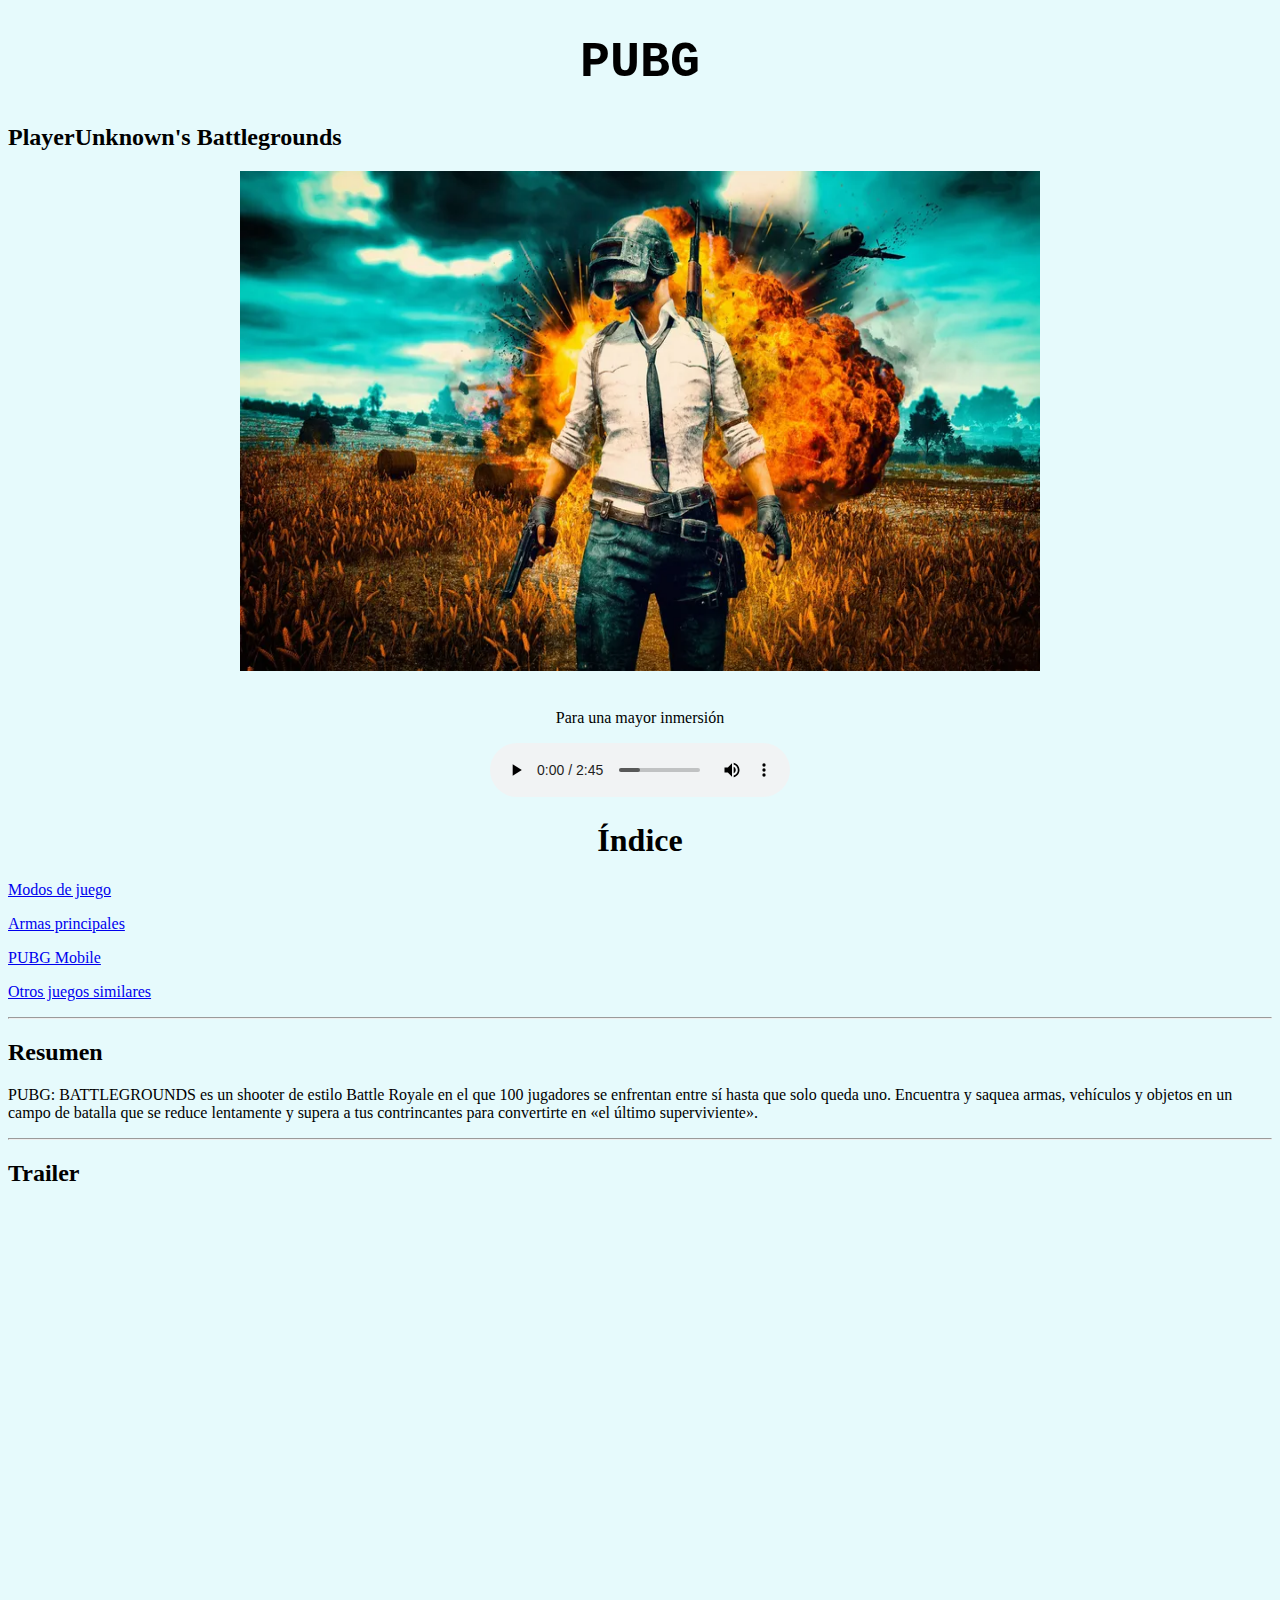
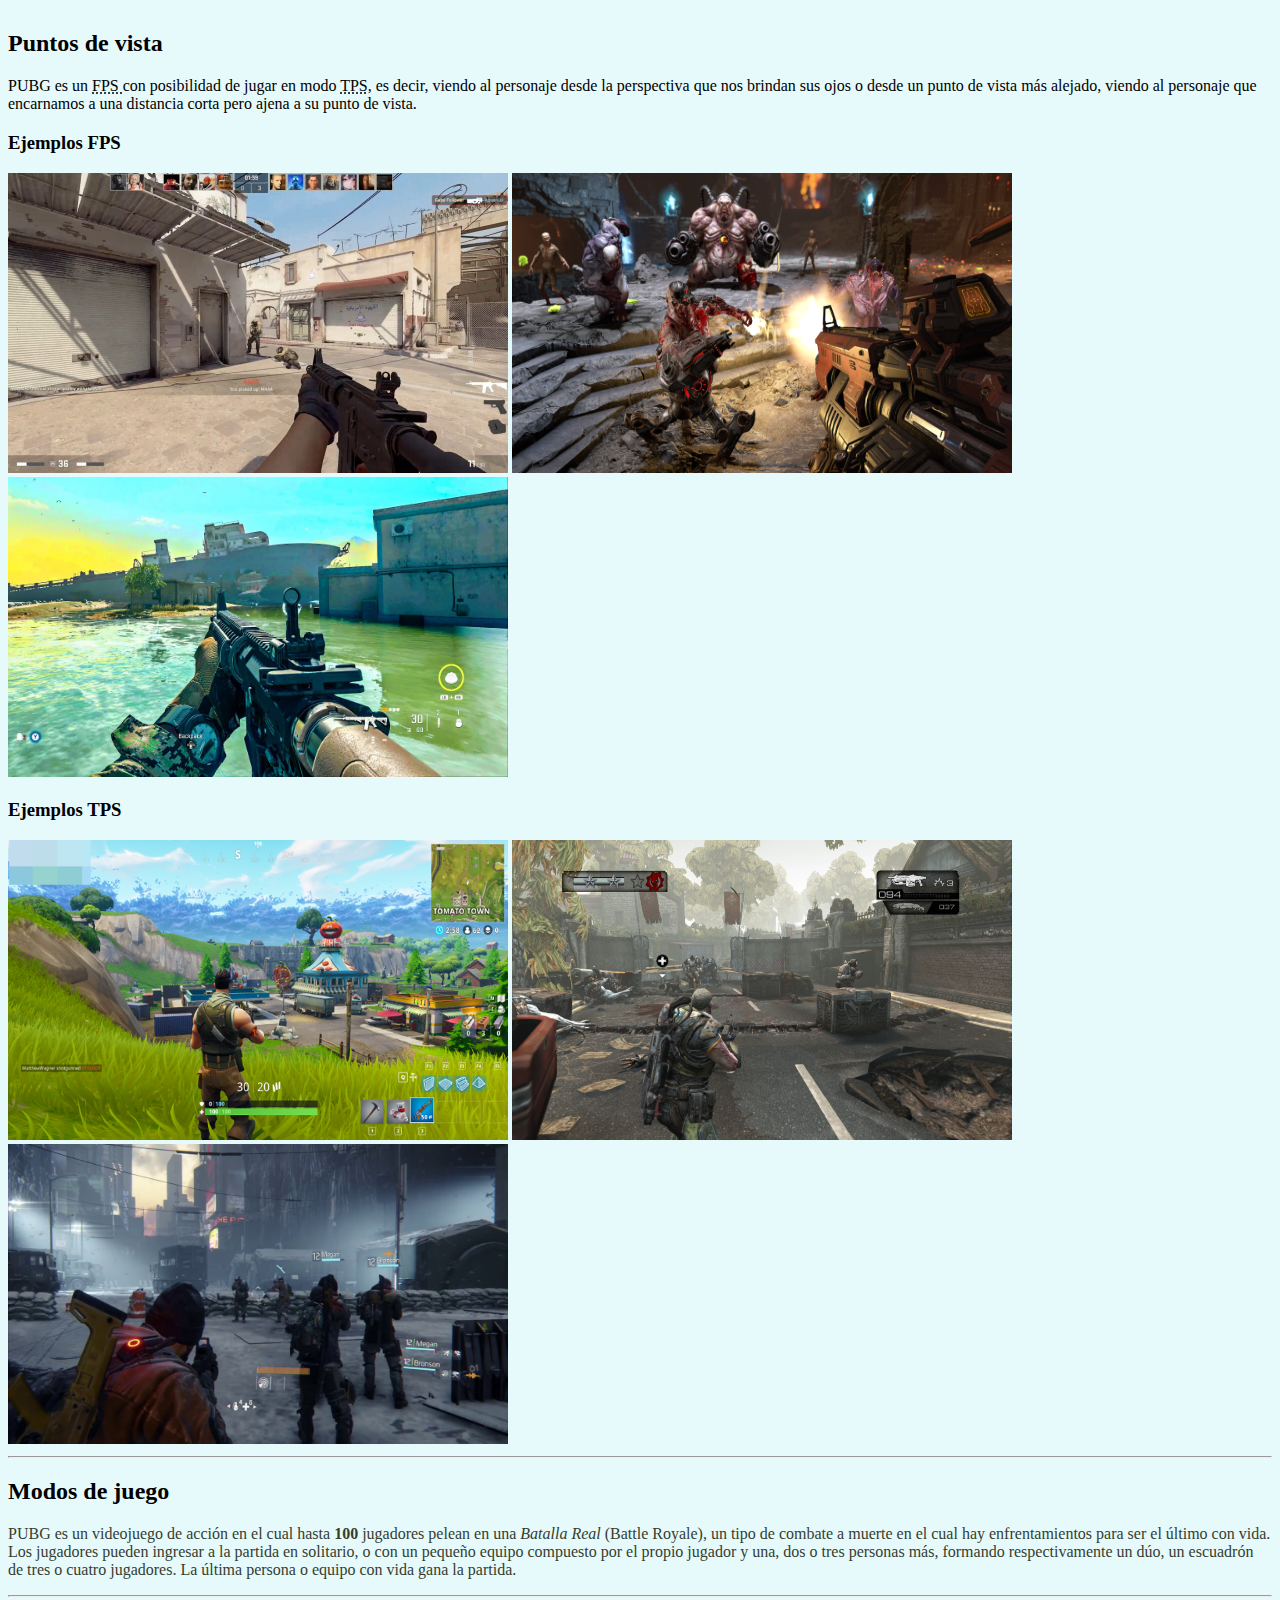
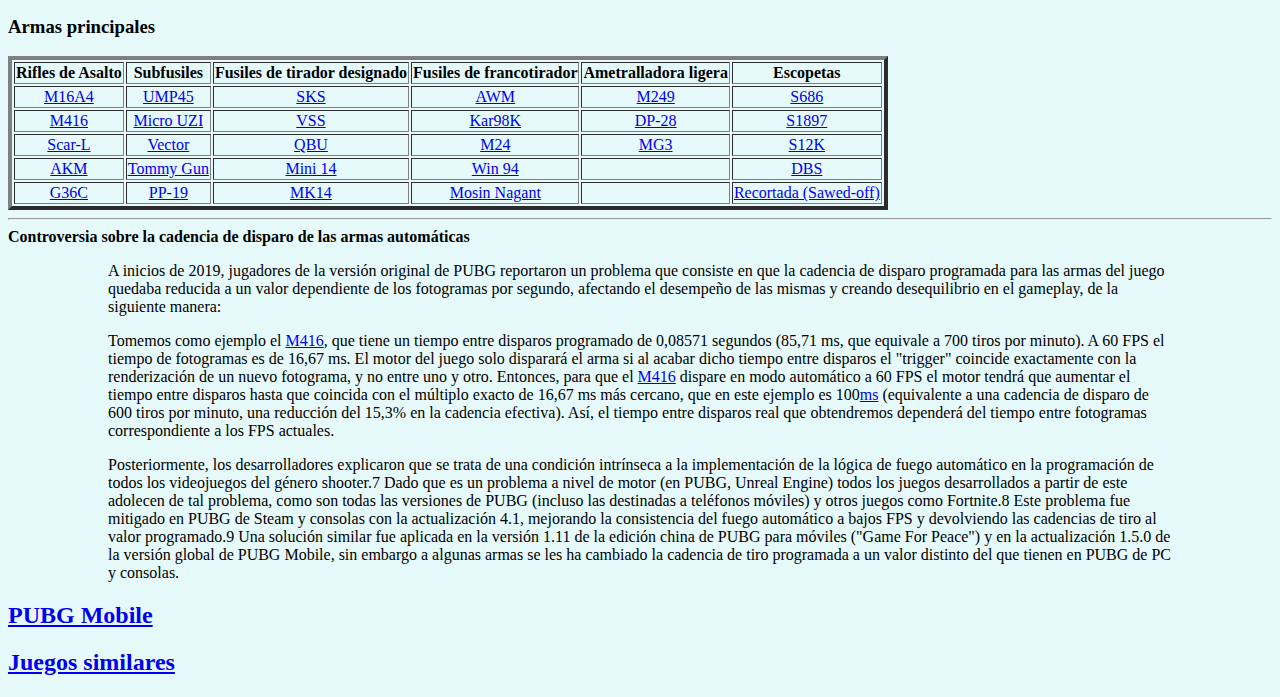
==== index.html @ 2340a651 "Add files via upload" ====
<!DOCTYPE html>
<html lang="es">

<head>
	<meta charset="UTF-8" content="width=device-width";>
	<link rel="icon" type="image/x-icon" href="img/favicon.ico">
</head>

<!--

	Paleta de colores: https://coolors.co/e6fafc-9cfc97-6ba368-515b3a-353d2f

-->


<body style="background-color: #E6FAFC">

	<h1 style="text-align: center; font-size: 50px; font-family: monospace; ">PUBG</h1>
	
	<h2>PlayerUnknown's Battlegrounds</h2>

	<div style="text-align: center;">
		<img src="img/background.webp" width="800px" height="500" style="margin-left: auto; margin-left: auto;">
	</div>

	<br>

	<div style="text-align: center;">
		
	<p>Para una mayor inmersión</p>

	<audio autoplay="yes" controls="" title="PUBG Mobile Background Music Orchestra Version"><source src="snd/background.mp3" type="audio/mp3"></audio>
	</div>

	<h1 style="text-align: center;">Índice</h1>

	<div style="text-decoration-color: #E6FAFC">
	<p><a href="#modos_de_juego">Modos de juego</a></p>
	<p><a href="#armas">Armas principales</a></p>
	<p><a href="#pubgmobile">PUBG Mobile</a></p>
	<p><a href="#juegos_similares">Otros juegos similares</a></p>
	<p></p>
	</div>

	<hr>

	<h2>Resumen</h2>

	<p>PUBG: BATTLEGROUNDS es un shooter de estilo Battle Royale en el que 100 jugadores se enfrentan entre sí hasta que solo queda uno. Encuentra y saquea armas, vehículos y objetos en un campo de batalla que se reduce lentamente y supera a tus contrincantes para convertirte en «el último superviviente».</p>

	<hr>

	<h2>Trailer</h2>

	<iframe width="800" height="400" src="https://www.youtube.com/embed/OUeQjwzSbc4?si=m8JfXIwmEfaGc4fg" title="YouTube video player" frameborder="0" allow="accelerometer; autoplay; clipboard-write; encrypted-media; gyroscope=1; picture-in-picture; web-share" allowfullscreen></iframe>

	<h2 title="Perspectiva">Puntos de vista</h2>

	<p>PUBG es un <abbr title="First Person Shooter">FPS </abbr>con posibilidad de jugar en modo <abbr title="Third Person Shooter">TPS</abbr>, es decir, viendo al personaje desde la perspectiva que nos brindan sus ojos o desde un punto de vista más alejado, viendo al personaje que encarnamos a una distancia corta pero ajena a su punto de vista.</p>

	<h3>Ejemplos FPS</h3>

	<img src="img/CSSource2.jpg" width="500" height="300" alt="Counter Strike Source2" title="Counter Strike Source 2">
	<img src="img/doometernal.webp" width="500" height="300" alt="Doom Eternal" title="Doom Eternal">
	<img src="img/warzone.jpg" width="500" height="300" alt="Warzone 2" title="Warzone 2">

	<h3>Ejemplos TPS</h3>

	<img src="img/fortnite.png" width="500" height="300" alt="Fortnite" title="Fortnite">

	<img src="img/gearsofwar.jpg" width="500" height="300" alt="Gears of War 3" title="Gears of War 3">

	<img src="img/division.jpg" width="500" height="300" alt="Tom Clancy's: The Division" title="Tom Clancy's: The Division">

	<hr>

	<h2 id="modos_de_juego">Modos de juego</h2>

	<p style="color: #353D2F">PUBG es un videojuego de acción en el cual hasta <strong>100</strong> jugadores pelean en una <em>Batalla Real</em> (Battle Royale), un tipo de combate a muerte en el cual hay enfrentamientos para ser el último con vida. Los jugadores pueden ingresar a la partida en solitario, o con un pequeño equipo compuesto por el propio jugador y una, dos o tres personas más, formando respectivamente un dúo, un escuadrón de tres o cuatro jugadores. La última persona o equipo con vida gana la partida.</p>

	<hr>

	<h3 id="armas">Armas principales</h3>

	<table style="text-align: center;" border="4">

	<th>Rifles de Asalto</th>
	<th>Subfusiles</th>
	<th>Fusiles de tirador designado</th>
	<th>Fusiles de francotirador</th>
	<th>Ametralladora ligera</th>
	<th>Escopetas</th>		

	<div style="font-color: #353D2F";>

	<!--

	No todos los links funcionan correctamente.

	-->

	<tr>
	<td><a href="https://es.wikipedia.org/wiki/Fusil_M16" target="_blank">M16A4</a></td> 
	<td><a href="https://es.wikipedia.org/wiki/UMP45" target="_blank">UMP45</a></td>
	<td><a href="https://es.wikipedia.org/wiki/SKS">SKS</a></td>
	<td><a href="https://es.wikipedia.org/wiki/AWM">AWM</a></td>
	<td><a href="https://es.wikipedia.org/wiki/M249">M249</a></td>
	<td><a href="https://es.wikipedia.org/wiki/Escopeta">S686</a></td>
	</tr>

	<tr>
	<td><a href="https://es.wikipedia.org/wiki/M416">M416</a></td>
	<td><a href="https://es.wikipedia.org/wiki/UZI">Micro UZI</a></td>
	<td><a href="https://es.wikipedia.org/wiki/">VSS</a></td>
	<td><a href="https://es.wikipedia.org/wiki/Kar98K">Kar98K</a></td>
	<td><a href="https://es.wikipedia.org/wiki/DP-28">DP-28</a></td>
	<td><a href="https://es.wikipedia.org/wiki/S1897">S1897</a></td>
	</tr>
	<tr>
	<td><a href="https://es.wikipedia.org/wiki/Scar-L">Scar-L</a></td> 
	<td><a href="https://es.wikipedia.org/wiki/Vector">Vector</a></td>
	<td><a href="https://es.wikipedia.org/wiki/QBU">QBU</a></td>
	<td><a href="https://es.wikipedia.org/wiki/M24">M24</a></td>
	<td><a href="https://es.wikipedia.org/wiki/MG3">MG3</a></td>
	<td><a href="https://es.wikipedia.org/wiki/S12K">S12K</a></td>
	</tr>

	<tr>
	<td><a href="https://es.wikipedia.org/wiki/AKM">AKM</a></td>
	<td><a href="https://es.wikipedia.org/wiki/Tommy Gun">Tommy Gun</a></td>
	<td><a href="https://es.wikipedia.org/wiki/Mini 14">Mini 14</a></td>
	<td><a href="https://es.wikipedia.org/wiki/Win 94">Win 94</a></td>
	<td></td>
	<td><a href="https://es.wikipedia.org/wiki/DBS">DBS</a></td>
	</tr>
	<tr>
	<td><a href="https://es.wikipedia.org/wiki/G36C">G36C</a></td> 
	<td><a href="https://es.wikipedia.org/wiki/PP-19">PP-19</a></td>
	<td><a href="https://es.wikipedia.org/wiki/MK14">MK14</a></td>
	<td><a href="https://es.wikipedia.org/wiki/Mosin Nagant">Mosin Nagant</a></td>
	<td><a href="https://es.wikipedia.org/wiki/"></a></td>
	<td><a href="https://es.wikipedia.org/wiki/sawedoff">Recortada (Sawed-off)</a></td>
	</tr>
	</div>
	</table>
	<hr>


	<strong>Controversia sobre la cadencia de disparo de las armas automáticas</strong>

	<div style="margin-left: 100px; margin-right: 100px" style="font-color: #353D2F"  style="text-align: justify;">

	<p>A inicios de 2019, jugadores de la versión original de PUBG reportaron un problema que consiste en que la cadencia de disparo programada para las armas del juego quedaba reducida a un valor dependiente de los fotogramas por segundo, afectando el desempeño de las mismas y creando desequilibrio en el gameplay, de la siguiente manera:</p>

	<p>Tomemos como ejemplo el <a href="#armas">M416</a>, que tiene un tiempo entre disparos programado de 0,08571 segundos (85,71 ms, que equivale a 700 tiros por minuto). A 60 FPS el tiempo de fotogramas es de 16,67 ms. El motor del juego solo disparará el arma si al acabar dicho tiempo entre disparos el "trigger" coincide exactamente con la renderización de un nuevo fotograma, y no entre uno y otro. Entonces, para que el <a href="#armas">M416</a> dispare en modo automático a 60 FPS el motor tendrá que aumentar el tiempo entre disparos hasta que coincida con el múltiplo exacto de 16,67 ms más cercano, que en este ejemplo es 100<a href="https://es.wikipedia.org/wiki/Milisegundo">ms</a> (equivalente a una cadencia de disparo de 600 tiros por minuto, una reducción del 15,3% en la cadencia efectiva). Así, el tiempo entre disparos real que obtendremos dependerá del tiempo entre fotogramas correspondiente a los FPS actuales.</p>

	<p>Posteriormente, los desarrolladores explicaron que se trata de una condición intrínseca a la implementación de la lógica de fuego automático en la programación de todos los videojuegos del género shooter.7​ Dado que es un problema a nivel de motor (en PUBG, Unreal Engine) todos los juegos desarrollados a partir de este adolecen de tal problema, como son todas las versiones de PUBG (incluso las destinadas a teléfonos móviles) y otros juegos como Fortnite.8​ Este problema fue mitigado en PUBG de Steam y consolas con la actualización 4.1, mejorando la consistencia del fuego automático a bajos FPS y devolviendo las cadencias de tiro al valor programado.9​ Una solución similar fue aplicada en la versión 1.11 de la edición china de PUBG para móviles ("Game For Peace") y en la actualización 1.5.0 de la versión global de PUBG Mobile, sin embargo a algunas armas se les ha cambiado la cadencia de tiro programada a un valor distinto del que tienen en PUBG de PC y consolas.</p>

	</div>

	<h2><a href="pubg_mobile.html" id="pubg_mobile">PUBG Mobile</a></h2>

	<h2><a href="otros.html" target="_blank" id="juegos_similares">Juegos similares</a></h2>


</body>
</html>
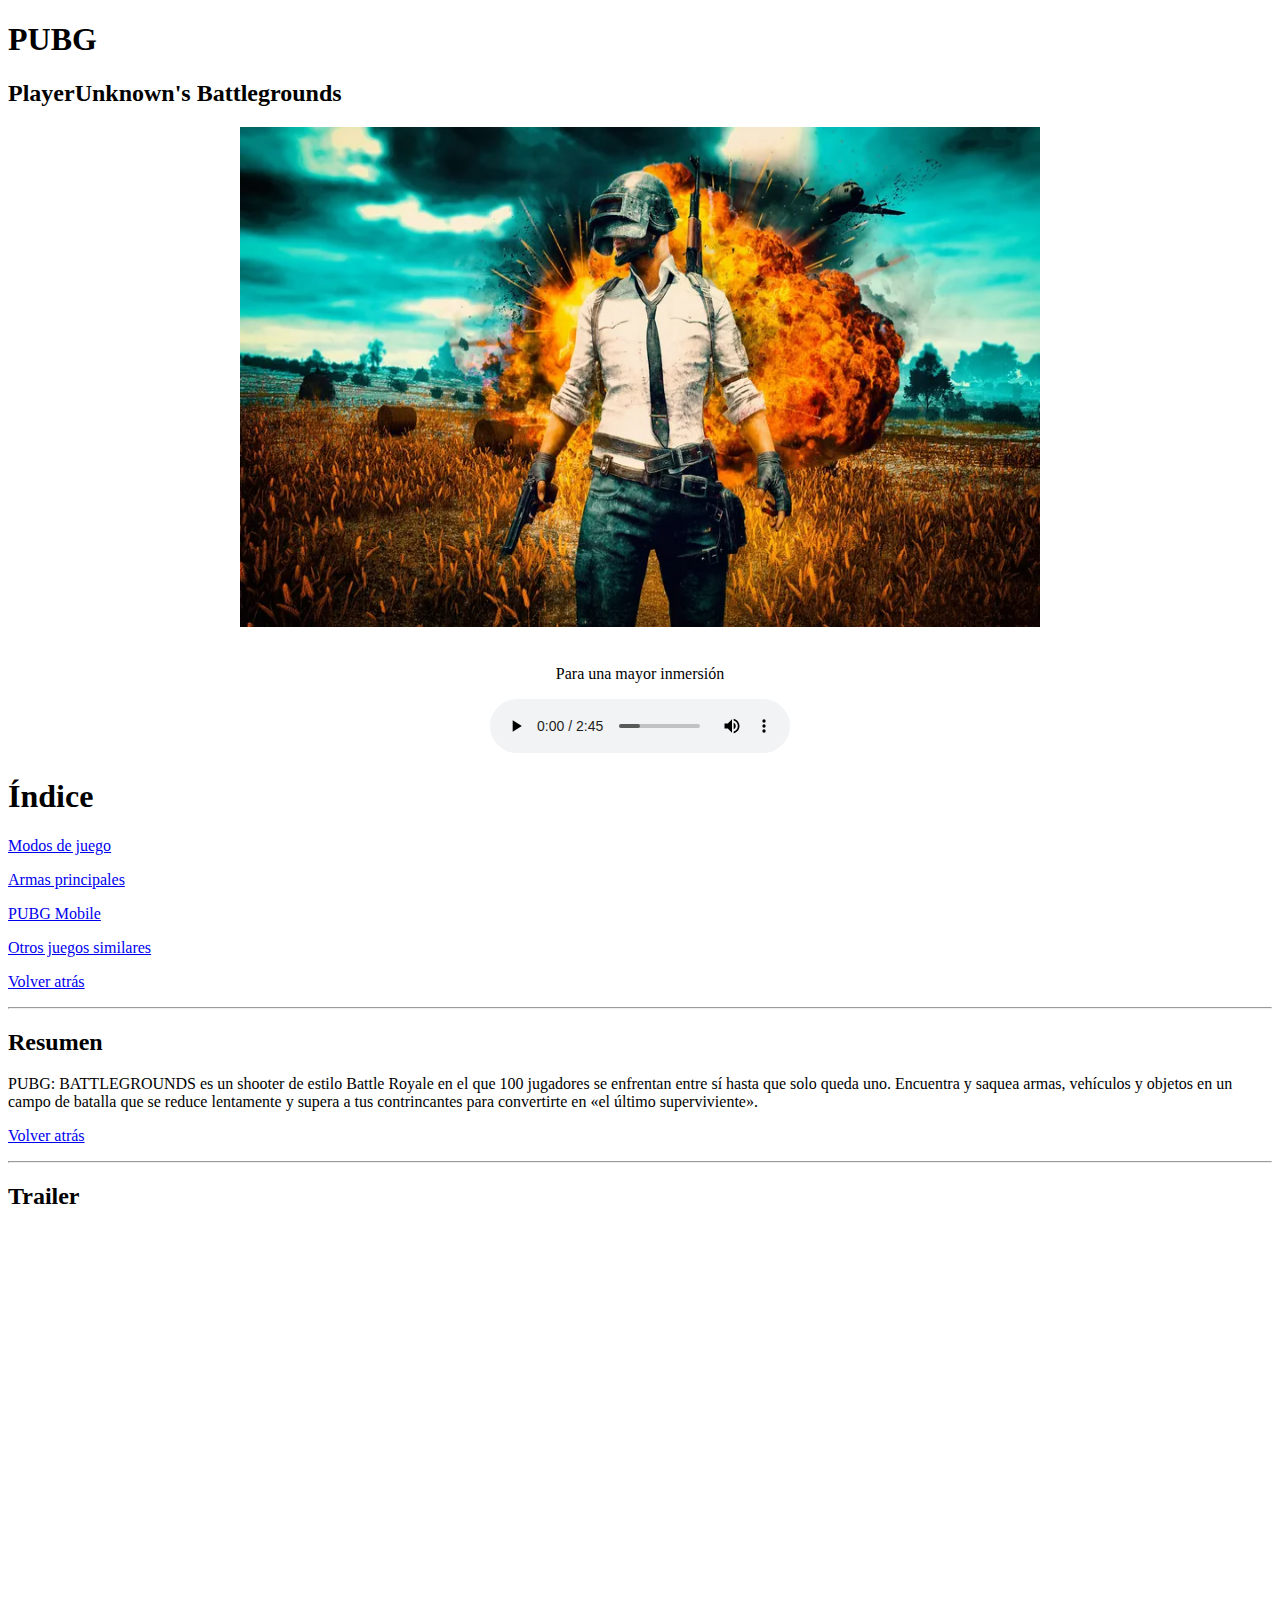
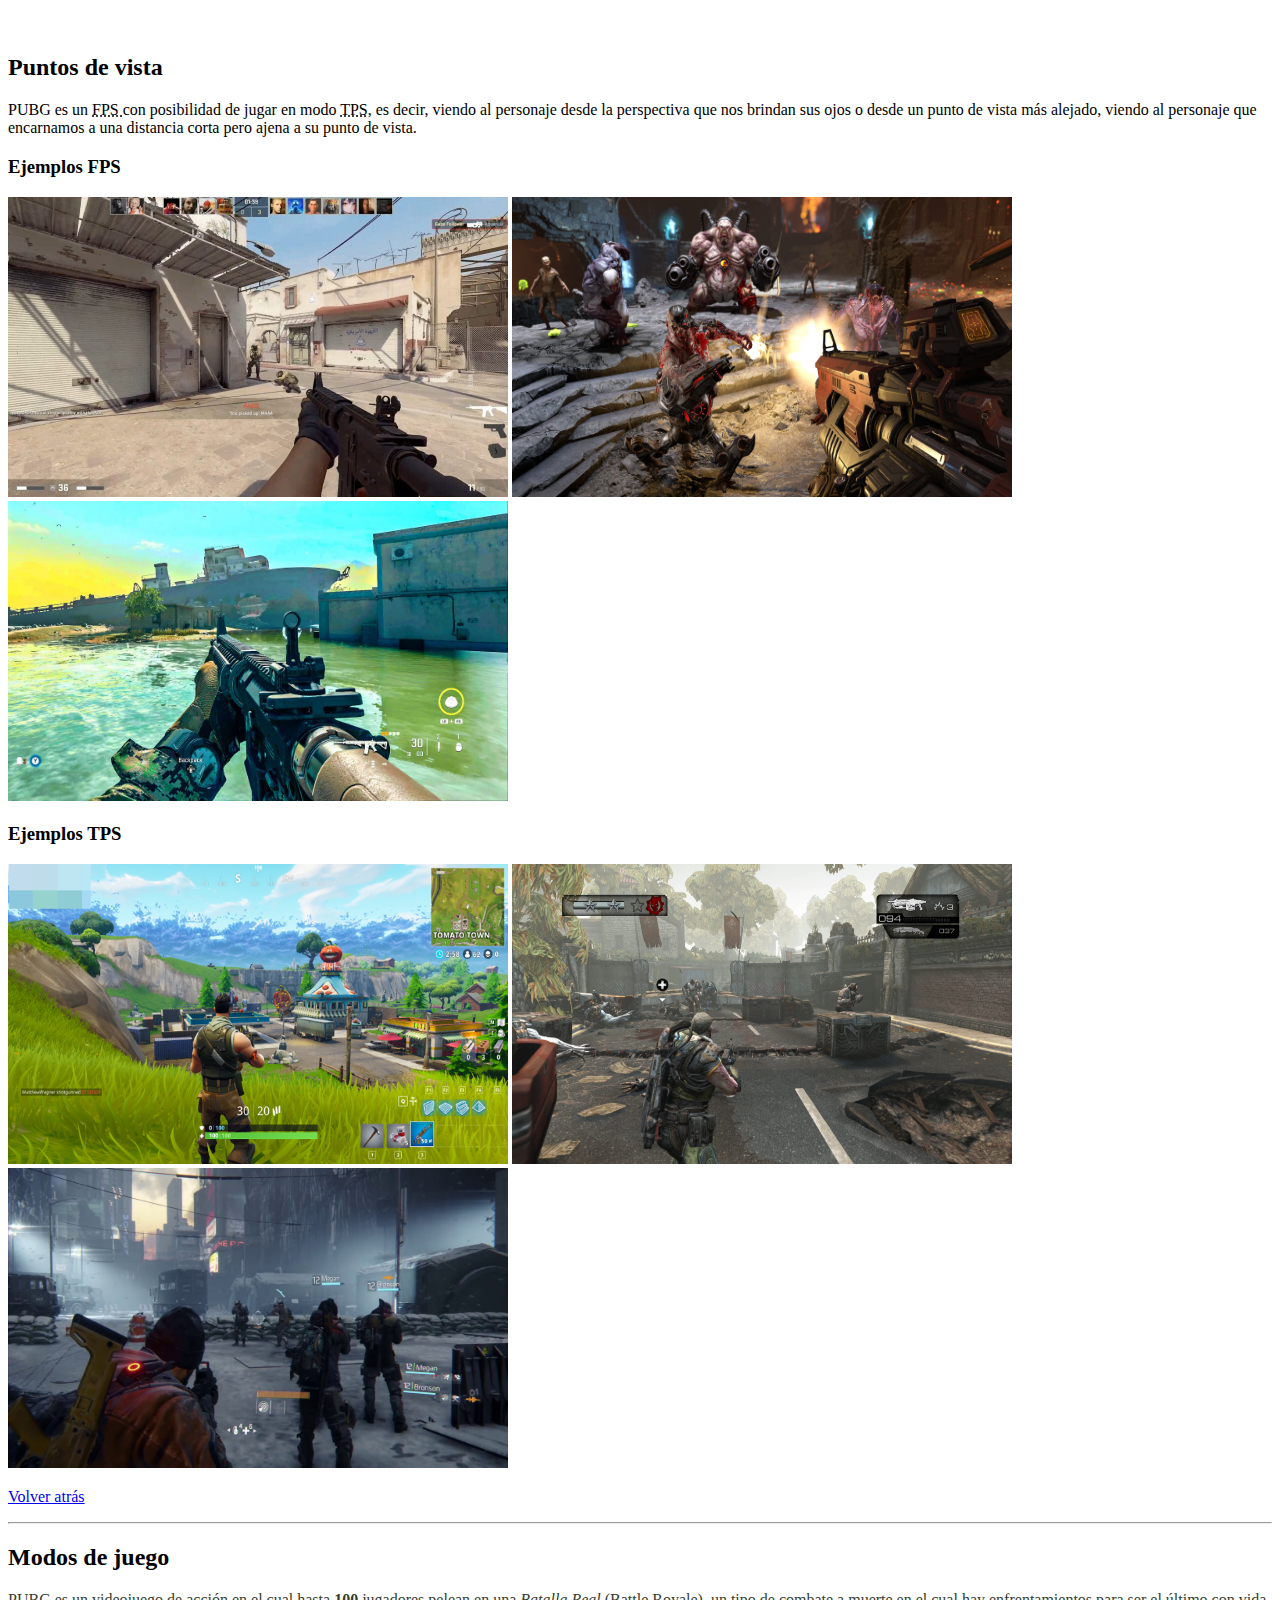
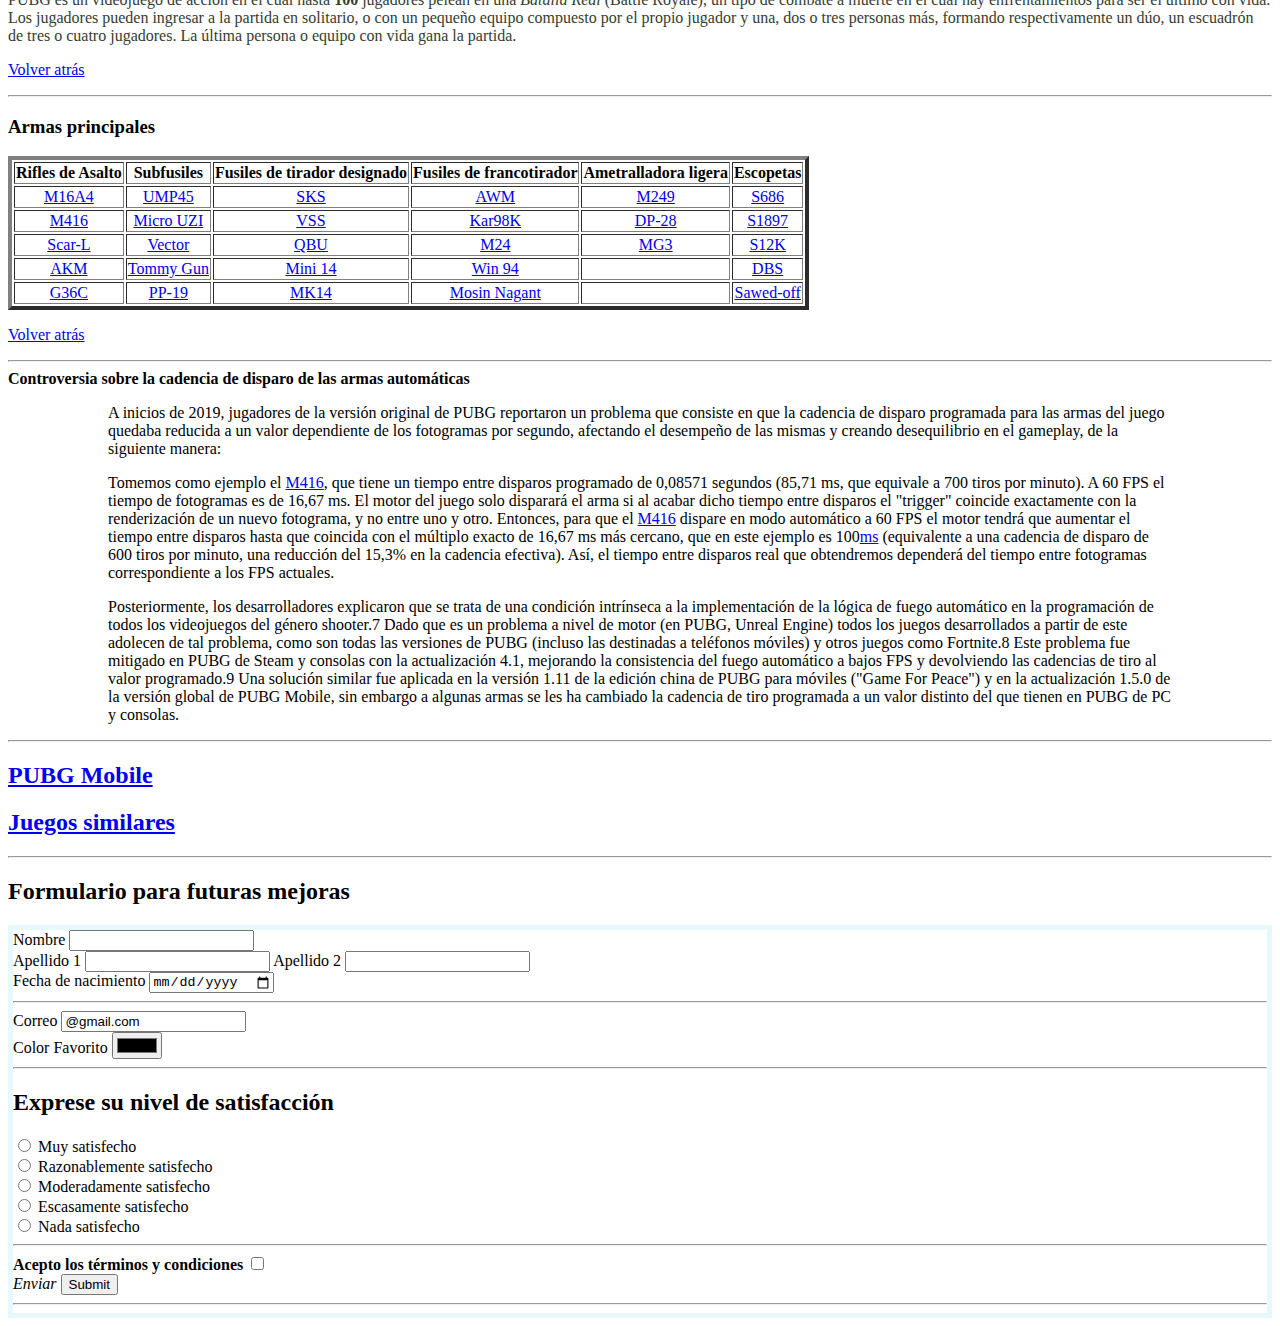
==== commit 33ef521a: "Update index.html" ====
--- a/index.html
+++ b/index.html
@@ -4,6 +4,7 @@
 <head>
 	<meta charset="UTF-8" content="width=device-width";>
 	<link rel="icon" type="image/x-icon" href="img/favicon.ico">
+	<link rel="stylesheet" type="text/css" href="estilo.css">
 </head>
 
 <!--
@@ -13,11 +14,11 @@
 -->
 
 
-<body style="background-color: #E6FAFC">
-
-	<h1 style="text-align: center; font-size: 50px; font-family: monospace; ">PUBG</h1>
+<body>
+
+	<h1 style=" ">PUBG</h1>
 	
-	<h2>PlayerUnknown's Battlegrounds</h2>
+	<h2 id="ini">PlayerUnknown's Battlegrounds</h2>
 
 	<div style="text-align: center;">
 		<img src="img/background.webp" width="800px" height="500" style="margin-left: auto; margin-left: auto;">
@@ -27,141 +28,238 @@
 
 	<div style="text-align: center;">
 		
-	<p>Para una mayor inmersión</p>
-
-	<audio autoplay="yes" controls="" title="PUBG Mobile Background Music Orchestra Version"><source src="snd/background.mp3" type="audio/mp3"></audio>
-	</div>
-
-	<h1 style="text-align: center;">Índice</h1>
-
-	<div style="text-decoration-color: #E6FAFC">
-	<p><a href="#modos_de_juego">Modos de juego</a></p>
-	<p><a href="#armas">Armas principales</a></p>
-	<p><a href="#pubgmobile">PUBG Mobile</a></p>
-	<p><a href="#juegos_similares">Otros juegos similares</a></p>
-	<p></p>
-	</div>
-
-	<hr>
-
-	<h2>Resumen</h2>
-
-	<p>PUBG: BATTLEGROUNDS es un shooter de estilo Battle Royale en el que 100 jugadores se enfrentan entre sí hasta que solo queda uno. Encuentra y saquea armas, vehículos y objetos en un campo de batalla que se reduce lentamente y supera a tus contrincantes para convertirte en «el último superviviente».</p>
-
-	<hr>
-
-	<h2>Trailer</h2>
-
-	<iframe width="800" height="400" src="https://www.youtube.com/embed/OUeQjwzSbc4?si=m8JfXIwmEfaGc4fg" title="YouTube video player" frameborder="0" allow="accelerometer; autoplay; clipboard-write; encrypted-media; gyroscope=1; picture-in-picture; web-share" allowfullscreen></iframe>
-
-	<h2 title="Perspectiva">Puntos de vista</h2>
-
-	<p>PUBG es un <abbr title="First Person Shooter">FPS </abbr>con posibilidad de jugar en modo <abbr title="Third Person Shooter">TPS</abbr>, es decir, viendo al personaje desde la perspectiva que nos brindan sus ojos o desde un punto de vista más alejado, viendo al personaje que encarnamos a una distancia corta pero ajena a su punto de vista.</p>
-
-	<h3>Ejemplos FPS</h3>
-
-	<img src="img/CSSource2.jpg" width="500" height="300" alt="Counter Strike Source2" title="Counter Strike Source 2">
-	<img src="img/doometernal.webp" width="500" height="300" alt="Doom Eternal" title="Doom Eternal">
-	<img src="img/warzone.jpg" width="500" height="300" alt="Warzone 2" title="Warzone 2">
-
-	<h3>Ejemplos TPS</h3>
-
-	<img src="img/fortnite.png" width="500" height="300" alt="Fortnite" title="Fortnite">
-
-	<img src="img/gearsofwar.jpg" width="500" height="300" alt="Gears of War 3" title="Gears of War 3">
-
-	<img src="img/division.jpg" width="500" height="300" alt="Tom Clancy's: The Division" title="Tom Clancy's: The Division">
-
-	<hr>
-
-	<h2 id="modos_de_juego">Modos de juego</h2>
-
-	<p style="color: #353D2F">PUBG es un videojuego de acción en el cual hasta <strong>100</strong> jugadores pelean en una <em>Batalla Real</em> (Battle Royale), un tipo de combate a muerte en el cual hay enfrentamientos para ser el último con vida. Los jugadores pueden ingresar a la partida en solitario, o con un pequeño equipo compuesto por el propio jugador y una, dos o tres personas más, formando respectivamente un dúo, un escuadrón de tres o cuatro jugadores. La última persona o equipo con vida gana la partida.</p>
-
-	<hr>
-
-	<h3 id="armas">Armas principales</h3>
-
-	<table style="text-align: center;" border="4">
-
-	<th>Rifles de Asalto</th>
-	<th>Subfusiles</th>
-	<th>Fusiles de tirador designado</th>
-	<th>Fusiles de francotirador</th>
-	<th>Ametralladora ligera</th>
-	<th>Escopetas</th>		
-
-	<div style="font-color: #353D2F";>
+		<p>Para una mayor inmersión</p>
+
+		<audio autoplay="yes" controls="" title="PUBG Mobile Background Music Orchestra Version"><source src="snd/background.mp3" type="audio/mp3"></audio>
+		</div>
+
+		<h1>Índice</h1>
+
+		<div style="text-decoration-color: #E6FAFC">
+			<p><a href="#modos_de_juego">Modos de juego</a></p>
+			<p><a href="#armas">Armas principales</a></p>
+			<p><a href="#pubgmobile">PUBG Mobile</a></p>
+			<p><a href="#juegos_similares">Otros juegos similares</a></p>
+			<p></p>
+		</div>
+
+		<p class="ini"><a href="#ini">Volver atrás</a></p>
+		<hr>
+
+		<h2>Resumen</h2>
+
+		<p>PUBG: BATTLEGROUNDS es un shooter de estilo Battle Royale en el que 100 jugadores se enfrentan entre sí hasta que solo queda uno. Encuentra y saquea armas, vehículos y objetos en un campo de batalla que se reduce lentamente y supera a tus contrincantes para convertirte en «el último superviviente».</p>
+
+		<p class="ini"><a href="#ini">Volver atrás</a></p>
+		<hr>
+
+		<h2>Trailer</h2>
+
+		<iframe width="800" height="400" src="https://www.youtube.com/embed/OUeQjwzSbc4?si=m8JfXIwmEfaGc4fg" title="YouTube video player" frameborder="0" allow="accelerometer; autoplay; clipboard-write; encrypted-media; gyroscope=1; picture-in-picture; web-share" allowfullscreen></iframe>
+
+		<h2 title="Perspectiva">Puntos de vista</h2>
+
+		<p>PUBG es un <abbr title="First Person Shooter">FPS </abbr>con posibilidad de jugar en modo <abbr title="Third Person Shooter">TPS</abbr>, es decir, viendo al personaje desde la perspectiva que nos brindan sus ojos o desde un punto de vista más alejado, viendo al personaje que encarnamos a una distancia corta pero ajena a su punto de vista.</p>
+
+		<h3>Ejemplos FPS</h3>
+
+		<img src="img/CSSource2.jpg" width="500" height="300" alt="Counter Strike Source2" title="Counter Strike Source 2">
+		<img src="img/doometernal.webp" width="500" height="300" alt="Doom Eternal" title="Doom Eternal">
+		<img src="img/warzone.jpg" width="500" height="300" alt="Warzone 2" title="Warzone 2">
+
+		<h3>Ejemplos TPS</h3>
+
+		<img src="img/fortnite.png" width="500" height="300" alt="Fortnite" title="Fortnite">
+
+		<img src="img/gearsofwar.jpg" width="500" height="300" alt="Gears of War 3" title="Gears of War 3">
+
+		<img src="img/division.jpg" width="500" height="300" alt="Tom Clancy's: The Division" title="Tom Clancy's: The Division">
+
+		<p class="ini"><a href="#ini">Volver atrás</a></p>
+		<hr>
+
+		<h2 id="modos_de_juego">Modos de juego</h2>
+
+		<p style="color: #353D2F">PUBG es un videojuego de acción en el cual hasta <strong>100</strong> jugadores pelean en una <em>Batalla Real</em> (Battle Royale), un tipo de combate a muerte en el cual hay enfrentamientos para ser el último con vida. Los jugadores pueden ingresar a la partida en solitario, o con un pequeño equipo compuesto por el propio jugador y una, dos o tres personas más, formando respectivamente un dúo, un escuadrón de tres o cuatro jugadores. La última persona o equipo con vida gana la partida.</p>
+
+		<p class="ini"><a href="#ini">Volver atrás</a></p>
+		<hr>
+
+		<h3 id="armas">Armas principales</h3>
+
+		<table style="text-align: center;" border="4">
+
+			<th>Rifles de Asalto</th>
+			<th>Subfusiles</th>
+			<th>Fusiles de tirador designado</th>
+			<th>Fusiles de francotirador</th>
+			<th>Ametralladora ligera</th>
+			<th>Escopetas</th>		
+
+<div style="font-color: #353D2F";>
 
 	<!--
 
 	No todos los links funcionan correctamente.
 
-	-->
-
-	<tr>
+-->
+
+<tr>
 	<td><a href="https://es.wikipedia.org/wiki/Fusil_M16" target="_blank">M16A4</a></td> 
 	<td><a href="https://es.wikipedia.org/wiki/UMP45" target="_blank">UMP45</a></td>
 	<td><a href="https://es.wikipedia.org/wiki/SKS">SKS</a></td>
 	<td><a href="https://es.wikipedia.org/wiki/AWM">AWM</a></td>
 	<td><a href="https://es.wikipedia.org/wiki/M249">M249</a></td>
 	<td><a href="https://es.wikipedia.org/wiki/Escopeta">S686</a></td>
-	</tr>
-
-	<tr>
+</tr>
+
+<tr>
 	<td><a href="https://es.wikipedia.org/wiki/M416">M416</a></td>
 	<td><a href="https://es.wikipedia.org/wiki/UZI">Micro UZI</a></td>
 	<td><a href="https://es.wikipedia.org/wiki/">VSS</a></td>
 	<td><a href="https://es.wikipedia.org/wiki/Kar98K">Kar98K</a></td>
 	<td><a href="https://es.wikipedia.org/wiki/DP-28">DP-28</a></td>
 	<td><a href="https://es.wikipedia.org/wiki/S1897">S1897</a></td>
-	</tr>
-	<tr>
+</tr>
+<tr>
 	<td><a href="https://es.wikipedia.org/wiki/Scar-L">Scar-L</a></td> 
 	<td><a href="https://es.wikipedia.org/wiki/Vector">Vector</a></td>
 	<td><a href="https://es.wikipedia.org/wiki/QBU">QBU</a></td>
 	<td><a href="https://es.wikipedia.org/wiki/M24">M24</a></td>
 	<td><a href="https://es.wikipedia.org/wiki/MG3">MG3</a></td>
 	<td><a href="https://es.wikipedia.org/wiki/S12K">S12K</a></td>
-	</tr>
-
-	<tr>
+</tr>
+
+<tr>
 	<td><a href="https://es.wikipedia.org/wiki/AKM">AKM</a></td>
 	<td><a href="https://es.wikipedia.org/wiki/Tommy Gun">Tommy Gun</a></td>
 	<td><a href="https://es.wikipedia.org/wiki/Mini 14">Mini 14</a></td>
 	<td><a href="https://es.wikipedia.org/wiki/Win 94">Win 94</a></td>
 	<td></td>
 	<td><a href="https://es.wikipedia.org/wiki/DBS">DBS</a></td>
-	</tr>
-	<tr>
+</tr>
+<tr>
 	<td><a href="https://es.wikipedia.org/wiki/G36C">G36C</a></td> 
 	<td><a href="https://es.wikipedia.org/wiki/PP-19">PP-19</a></td>
 	<td><a href="https://es.wikipedia.org/wiki/MK14">MK14</a></td>
 	<td><a href="https://es.wikipedia.org/wiki/Mosin Nagant">Mosin Nagant</a></td>
 	<td><a href="https://es.wikipedia.org/wiki/"></a></td>
-	<td><a href="https://es.wikipedia.org/wiki/sawedoff">Recortada (Sawed-off)</a></td>
-	</tr>
-	</div>
-	</table>
-	<hr>
-
-
-	<strong>Controversia sobre la cadencia de disparo de las armas automáticas</strong>
-
-	<div style="margin-left: 100px; margin-right: 100px" style="font-color: #353D2F"  style="text-align: justify;">
+	<td><a href="https://es.wikipedia.org/wiki/sawedoff">Sawed-off</a></td>
+</tr>
+</div>
+</table>
+
+<p class="ini"><a href="#ini">Volver atrás</a></p>
+<hr>
+
+
+<strong>Controversia sobre la cadencia de disparo de las armas automáticas</strong>
+
+<div style="margin-left: 100px; margin-right: 100px" style="font-color: #353D2F"  style="text-align: justify;">
 
 	<p>A inicios de 2019, jugadores de la versión original de PUBG reportaron un problema que consiste en que la cadencia de disparo programada para las armas del juego quedaba reducida a un valor dependiente de los fotogramas por segundo, afectando el desempeño de las mismas y creando desequilibrio en el gameplay, de la siguiente manera:</p>
 
 	<p>Tomemos como ejemplo el <a href="#armas">M416</a>, que tiene un tiempo entre disparos programado de 0,08571 segundos (85,71 ms, que equivale a 700 tiros por minuto). A 60 FPS el tiempo de fotogramas es de 16,67 ms. El motor del juego solo disparará el arma si al acabar dicho tiempo entre disparos el "trigger" coincide exactamente con la renderización de un nuevo fotograma, y no entre uno y otro. Entonces, para que el <a href="#armas">M416</a> dispare en modo automático a 60 FPS el motor tendrá que aumentar el tiempo entre disparos hasta que coincida con el múltiplo exacto de 16,67 ms más cercano, que en este ejemplo es 100<a href="https://es.wikipedia.org/wiki/Milisegundo">ms</a> (equivalente a una cadencia de disparo de 600 tiros por minuto, una reducción del 15,3% en la cadencia efectiva). Así, el tiempo entre disparos real que obtendremos dependerá del tiempo entre fotogramas correspondiente a los FPS actuales.</p>
 
 	<p>Posteriormente, los desarrolladores explicaron que se trata de una condición intrínseca a la implementación de la lógica de fuego automático en la programación de todos los videojuegos del género shooter.7​ Dado que es un problema a nivel de motor (en PUBG, Unreal Engine) todos los juegos desarrollados a partir de este adolecen de tal problema, como son todas las versiones de PUBG (incluso las destinadas a teléfonos móviles) y otros juegos como Fortnite.8​ Este problema fue mitigado en PUBG de Steam y consolas con la actualización 4.1, mejorando la consistencia del fuego automático a bajos FPS y devolviendo las cadencias de tiro al valor programado.9​ Una solución similar fue aplicada en la versión 1.11 de la edición china de PUBG para móviles ("Game For Peace") y en la actualización 1.5.0 de la versión global de PUBG Mobile, sin embargo a algunas armas se les ha cambiado la cadencia de tiro programada a un valor distinto del que tienen en PUBG de PC y consolas.</p>
-
-	</div>
-
-	<h2><a href="pubg_mobile.html" id="pubg_mobile">PUBG Mobile</a></h2>
-
-	<h2><a href="otros.html" target="_blank" id="juegos_similares">Juegos similares</a></h2>
-
+</div>
+
+<hr>
+
+<h2><a href="pubg_mobile.html" id="pubg_mobile">PUBG Mobile</a></h2>
+
+<h2><a href="otros.html" target="_blank" id="juegos_similares">Juegos similares</a></h2>
+
+<hr>
+
+<!--
+Formulario para mejoras futuras
+-->
+
+<div class="formulariomejoras">
+	<h2>Formulario para futuras mejoras</h2>
+	<form style="border: #E6FAFC 5px solid">
+		<label for="nombre">Nombre</label>
+		<input type="text" name="nombre">
+		
+		<br>
+
+		<label for="ap1">Apellido 1</label>
+		<input type="text" name="ap1" maxlength="30">
+
+		<label for="ap2">Apellido 2</label>
+		<input type="" name="ap2" maxlength="30">
+		
+		<br>
+
+		<label for="fnac">Fecha de nacimiento</label>
+		<input type="date" name="fnac" value="01/01/1950">
+		
+		<hr>
+
+		<label for="correo">Correo</label>
+		<input type="email" name="correo" value="@gmail.com" maxlength="50">
+		
+		<br>
+
+		<label for="colorfav">Color Favorito</label>
+		<input type="color" name="colorfav">
+		
+		<br>
+		<hr>
+
+		<h2>Exprese su nivel de satisfacción</h2>
+
+		<input type="radio" id="nivelsat1" name="nivelsat" value="HTML">
+		<label for="nivelsat1">Muy satisfecho</label>
+
+		<br>
+
+		<input type="radio" id="nivelsat2" name="nivelsat" value="CSS">
+		<label for="nivelsat2">Razonablemente satisfecho</label>
+		
+		<br>
+
+		<input type="radio" id="nivelsat3" name="nivelsat" value="Moderadamente satisfecho">
+		<label for="nivelsat3">Moderadamente satisfecho</label>
+		
+		<br>
+
+		<input type="radio" id="nivelsat4" name="nivelsat" value="Escasamente satisfecho">
+		<label for="nivelsat4">Escasamente satisfecho</label>
+		
+		<br>
+
+		<input type="radio" id="nivelsat5" name="nivelsat" value="Nada satisfecho">
+		<label for="nivelsat5">Nada satisfecho</label>
+		
+		<br>
+		<hr>
+
+		<label for="terms"><strong>Acepto los términos y condiciones</strong></label>
+		<input type="checkbox" name="terms">
+		
+		<br>
+
+		<label for="enviar"><em>Enviar</em></label>
+		<input type="submit" name="enviar">
+		
+		<hr>
+	</form>		
+</div>
+
+
+<!-- 
+Esta parte corresponde a los iconos de RRSS, pero se necesita CSS para visualizarlos, por lo que por el momento permanece como comentario, ya que no se valorará el CSS.
+
+<section id="sprites">
+	<ul>
+		<li><a href="#" class="Facebook"></a></li>
+		<li><a href="#" class="Mail"></a></li>
+		<li><a href="#" class="RSS"></a></li>
+	</ul>
+</section>
+-->
 
 </body>
-</html>+</html>
